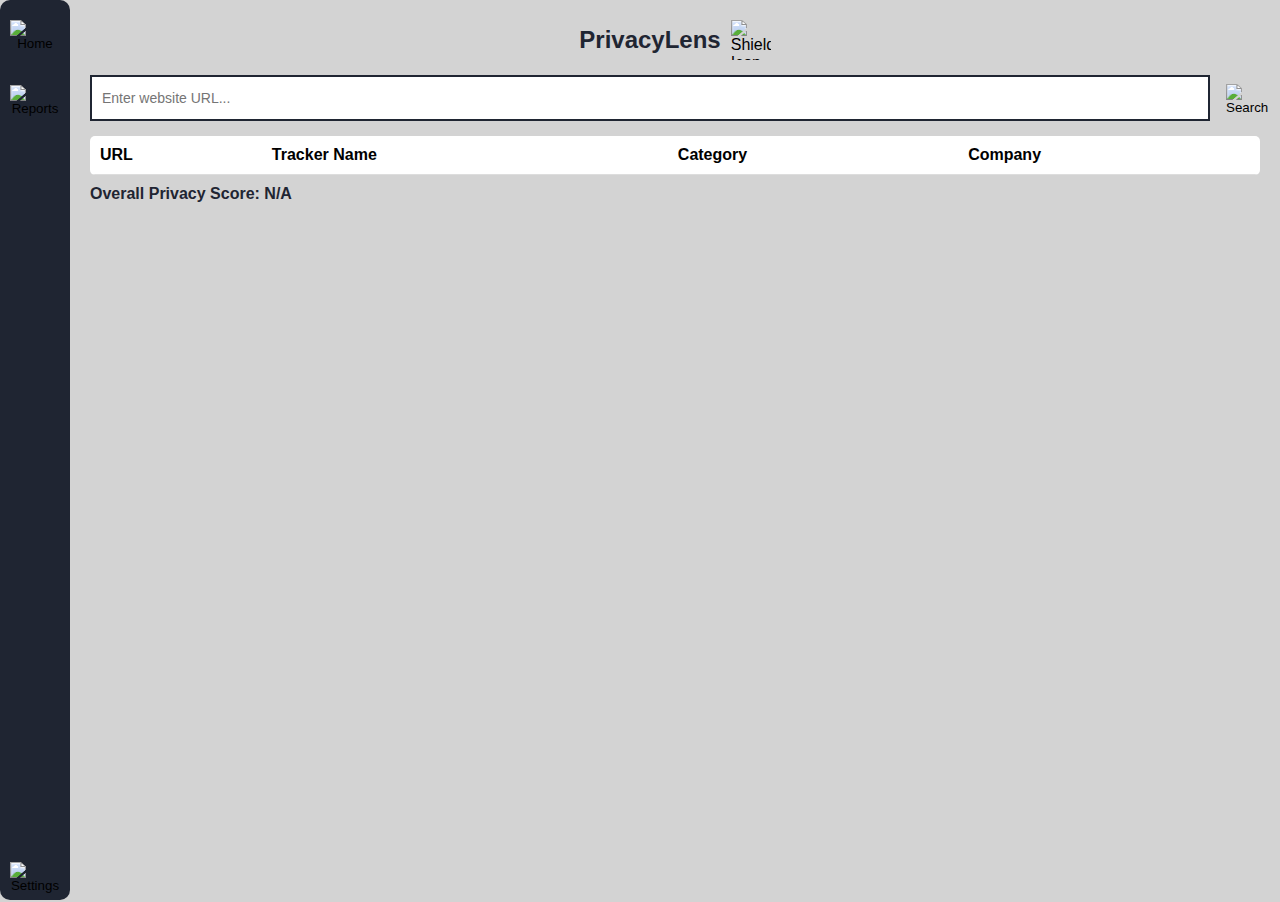
==== Index.html @ cace0777 "added home page styles and icons" ====
<!DOCTYPE html>
<html lang="en">
<head>
  <meta charset="UTF-8">
  <title>PrivacyLens</title>
  <link rel="stylesheet" href="Index.css">
</head>
<body>
  <div class="container">
    <!-- Sidebar -->
    <div class="sidebar">
      <button class="icon-btn"><img src="icons/Home.svg" alt="Home"></button>
      <button class="icon-btn"><img src="icons/Analytics.svg" alt="Reports"></button>
      <button class="icon-btn settings"><img src="icons/Settings.svg" alt="Settings"></button>
    </div>

    <!-- Main Content -->
    <div class="main-content">
      <!-- Header -->
      <div class="header">
        <h1>PrivacyLens</h1>
        <img src="icons/Shield.svg" alt="Shield Icon" class="logo">
      </div>

      <!-- Search Bar -->
      <div class="search-bar">
        <input type="text" id="urlInput" placeholder="Enter website URL...">
        <button id="scanBtn"><img src="icons/Magnifying Glass.svg" alt="Search"></button>
      </div>

      <!-- Tracker Table -->
      <table class="tracker-table">
        <thead>
          <tr>
            <th>URL</th>
            <th>Tracker Name</th>
            <th>Category</th>
            <th>Company</th>
          </tr>
        </thead>
        <tbody>
          <!-- Dynamically filled via JS -->
        </tbody>
      </table>

      <!-- Privacy Score -->
      <div class="privacy-score">Overall Privacy Score: N/A</div>
    </div>
  </div>
</body>
</html>
---- Index.css ----
body {
    margin: 0;
    font-family: 'Segoe UI', sans-serif;
    background-color: #D3D3D3;
  }
  
  .container {
    display: flex;
    height: 100vh;
  }
  
  .sidebar {
    width: 70px;
    background-color: #1F2532;
    border-radius: 10px;
    padding-top: 10px;
    display: flex;
    flex-direction: column;
    align-items: center;
    gap: 15px;
  }
  
  .icon-btn {
    background: none;
    border: none;
    padding: 0;
    width: 50px;
    height: 50px;
    cursor: pointer;
    border-radius: 5px;
  }
  
  .icon-btn:hover {
    background-color: #A9A9A9;
  }
  
  .icon-btn img {
    width: 24px;
    height: 24px;
  }
  
  .main-content {
    flex: 1;
    padding: 20px;
  }
  
  .header {
    display: flex;
    align-items: center;
    justify-content: center;
    gap: 10px;
    margin-bottom: 15px;
  }
  
  .header h1 {
    font-size: 24px;
    color: #1F2532;
    margin: 0;
  }
  
  .logo {
    width: 40px;
    height: 40px;
  }
  
  .search-bar {
    display: flex;
    align-items: center;
    gap: 10px;
    margin-bottom: 15px;
  }
  
  .search-bar input {
    flex: 1;
    padding: 6px 10px;
    font-size: 14px;
    border: 2px solid #1F2532;
    height: 30px;
  }
  
  .search-bar button {
    width: 40px;
    height: 30px;
    border: none;
    background: none;
    cursor: pointer;
    border-radius: 5px;
  }
  
  .search-bar button:hover {
    background-color: #ADD8E6;
  }
  
  .search-bar button img {
    width: 20px;
    height: 20px;
  }
  
  .tracker-table {
    width: 100%;
    border-collapse: collapse;
    background-color: #fff;
    border-radius: 5px;
    overflow: hidden;
    margin-bottom: 10px;
  }
  
  .tracker-table th,
  .tracker-table td {
    padding: 10px;
    text-align: left;
    border-bottom: 1px solid #ddd;
  }
  
  .privacy-score {
    font-weight: bold;
    color: #1F2532;
  }
  .settings{
    justify-self: flex-end;
    position: relative;
    top: 80%;
  }
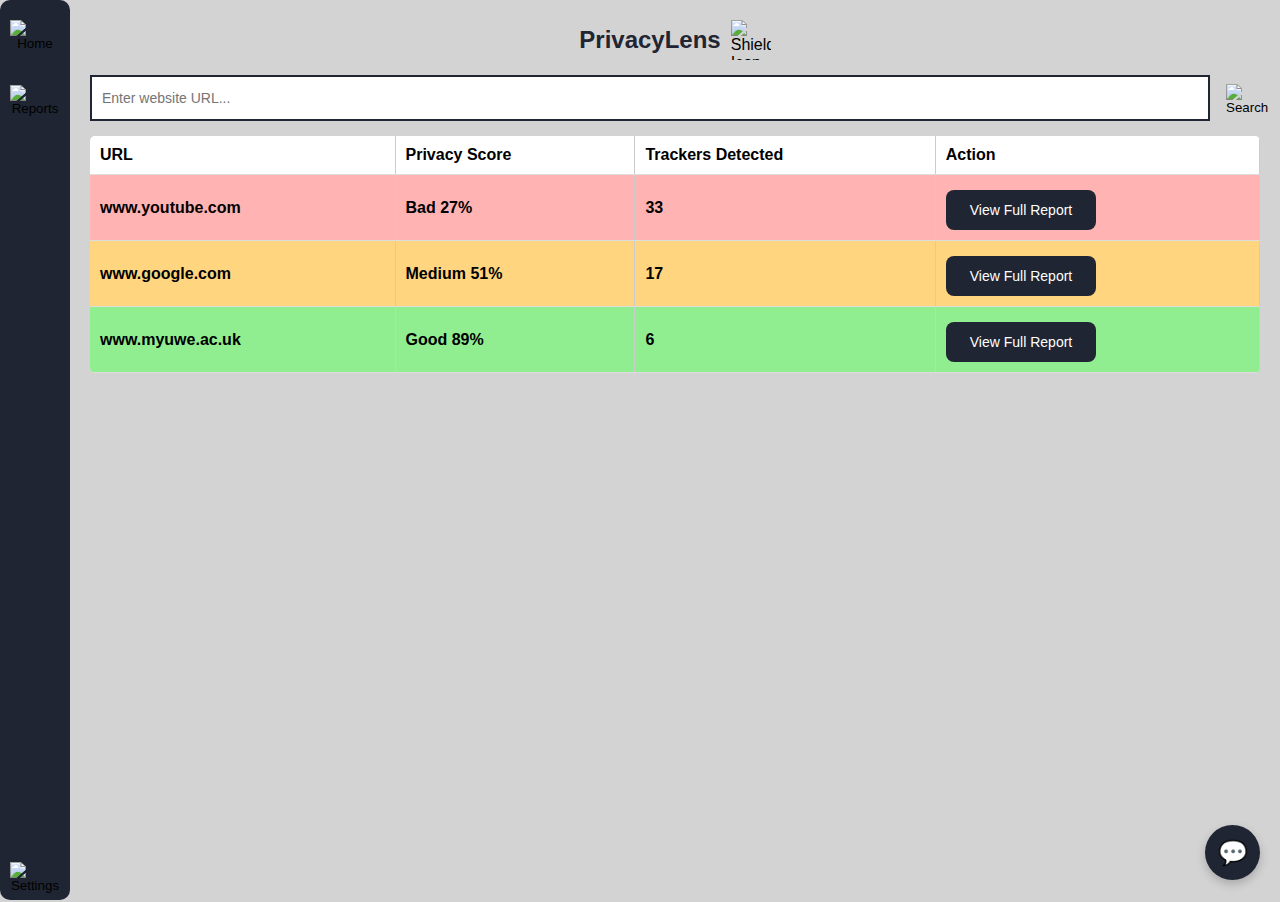
==== commit e46a9c5a: "Improved entire prototype" ====
--- a/Index.html
+++ b/Index.html
@@ -9,9 +9,12 @@
   <div class="container">
     <!-- Sidebar -->
     <div class="sidebar">
-      <button class="icon-btn"><img src="icons/Home.svg" alt="Home"></button>
-      <button class="icon-btn"><img src="icons/Analytics.svg" alt="Reports"></button>
-      <button class="icon-btn settings"><img src="icons/Settings.svg" alt="Settings"></button>
+      <!-- Home button -->
+      <button class="icon-btn"><img src="icons/Home.svg" alt="Home" onclick="window.location.href='Index.html';"></button>
+      <!-- Reports button -->
+      <button class="icon-btn"><img src="icons/Analytics.svg" alt="Reports" onclick="window.location.href='Reports.html';"></button>
+      <!-- Settings button -->
+      <button class="icon-btn settings"><img src="icons/Settings.svg" alt="Settings" onclick="window.location.href='Settings.html';"></button>
     </div>
 
     <!-- Main Content -->
@@ -33,19 +36,70 @@
         <thead>
           <tr>
             <th>URL</th>
-            <th>Tracker Name</th>
-            <th>Category</th>
-            <th>Company</th>
+            <th>Privacy Score</th>
+            <th>Trackers Detected</th>
+            <th>Action</th>
           </tr>
         </thead>
         <tbody>
-          <!-- Dynamically filled via JS -->
+          <tr class="bad">
+            <td>www.youtube.com</td>
+            <td>Bad 27%</td>
+            <td>33</td>
+            <td><a href="report.html" class="view-report-btn">View Full Report</a></td>
+          </tr>
+          <tr class="medium">
+            <td>www.google.com</td>
+            <td>Medium 51%</td>
+            <td>17</td>
+            <td><a href="report.html" class="view-report-btn">View Full Report</a></td>
+          </tr>
+          <tr class="good">
+            <td>www.myuwe.ac.uk</td>
+            <td>Good 89%</td>
+            <td>6</td>
+            <td><a href="report.html" class="view-report-btn">View Full Report</a></td>
+          </tr>
         </tbody>
       </table>
 
-      <!-- Privacy Score -->
-      <div class="privacy-score">Overall Privacy Score: N/A</div>
+      <!-- Floating Chat Button -->
+      <div class="chat-widget">
+        <button id="chat-toggle" class="chat-button">
+          💬
+        </button>
+
+        <!-- Hidden Chat Box -->
+        <div id="chat-box" class="chat-box">
+          <div class="chat-header">
+            <span>PrivacyLens Assistant</span>
+            <button id="chat-close">✖</button>
+          </div>
+          <div class="chat-messages">
+            <p class="bot-msg">Hi! Need help understanding your privacy scan?</p>
+            <p class = "bot-msg">Or maybe you just want some tips on how to stay safe online?</p>
+          </div>
+          <div class="chat-input">
+            <input type="text" placeholder="Type a message...">
+            <button>Send</button>
+          </div>
+        </div>
+      </div>
     </div>
   </div>
+
+  <script>
+    const chatToggle = document.getElementById("chat-toggle");
+    const chatBox = document.getElementById("chat-box");
+    const closeChat = document.getElementById("chat-close");
+
+    chatToggle.addEventListener("click", () => {
+      chatBox.style.display = chatBox.style.display === "flex" ? "none" : "flex";
+    });
+
+    closeChat.addEventListener("click", () => {
+      chatBox.style.display = "none";
+    });
+  </script>
 </body>
 </html>--- a/Index.css
+++ b/Index.css
@@ -1,15 +1,16 @@
+/* Base styles */
 body {
     margin: 0;
     font-family: 'Segoe UI', sans-serif;
     background-color: #D3D3D3;
-  }
-  
-  .container {
+}
+
+.container {
     display: flex;
     height: 100vh;
-  }
-  
-  .sidebar {
+}
+
+.sidebar {
     width: 70px;
     background-color: #1F2532;
     border-radius: 10px;
@@ -18,9 +19,9 @@
     flex-direction: column;
     align-items: center;
     gap: 15px;
-  }
-  
-  .icon-btn {
+}
+
+.icon-btn {
     background: none;
     border: none;
     padding: 0;
@@ -28,96 +29,325 @@
     height: 50px;
     cursor: pointer;
     border-radius: 5px;
-  }
-  
-  .icon-btn:hover {
+}
+
+.icon-btn:hover {
     background-color: #A9A9A9;
-  }
-  
-  .icon-btn img {
-    width: 24px;
-    height: 24px;
-  }
-  
-  .main-content {
+}
+
+.icon-btn img {
+    width: 50px;
+    height: 50px;
+}
+
+.main-content {
     flex: 1;
     padding: 20px;
-  }
-  
-  .header {
+    overflow: hidden;
+}
+
+.header {
     display: flex;
     align-items: center;
     justify-content: center;
     gap: 10px;
     margin-bottom: 15px;
-  }
-  
-  .header h1 {
+}
+
+.header h1 {
     font-size: 24px;
     color: #1F2532;
     margin: 0;
-  }
-  
-  .logo {
+}
+
+.logo {
     width: 40px;
     height: 40px;
-  }
-  
-  .search-bar {
+}
+
+.search-bar {
     display: flex;
     align-items: center;
     gap: 10px;
     margin-bottom: 15px;
-  }
-  
-  .search-bar input {
+}
+
+.search-bar input {
     flex: 1;
     padding: 6px 10px;
     font-size: 14px;
     border: 2px solid #1F2532;
     height: 30px;
-  }
-  
-  .search-bar button {
+}
+
+.search-bar button {
     width: 40px;
     height: 30px;
     border: none;
     background: none;
     cursor: pointer;
     border-radius: 5px;
-  }
-  
-  .search-bar button:hover {
+}
+
+.search-bar button:hover {
     background-color: #ADD8E6;
-  }
-  
-  .search-bar button img {
+}
+
+.search-bar button img {
     width: 20px;
     height: 20px;
-  }
-  
-  .tracker-table {
+}
+
+.tracker-table {
     width: 100%;
     border-collapse: collapse;
     background-color: #fff;
     border-radius: 5px;
     overflow: hidden;
     margin-bottom: 10px;
-  }
-  
-  .tracker-table th,
-  .tracker-table td {
+}
+
+.tracker-table th,
+.tracker-table td {
     padding: 10px;
     text-align: left;
     border-bottom: 1px solid #ddd;
-  }
-  
-  .privacy-score {
+}
+
+.privacy-score {
     font-weight: bold;
     color: #1F2532;
-  }
-  .settings{
+}
+
+.settings {
     justify-self: flex-end;
     position: relative;
     top: 80%;
-  }+}
+
+.tracker-table th,
+.tracker-table td {
+    border-right: 1px solid #ccc;  /* Right-side column border */
+    padding: 10px;
+    text-align: left;
+}
+
+.view-report-btn {
+    display: inline-block;
+    padding: 12px 24px;
+    background-color: #1F2532;
+    color: white;
+    text-decoration: none;
+    font-weight: 500;
+    font-size: 14px;
+    border-radius: 8px;
+    transition: background-color 0.3s ease, transform 0.2s ease;
+    margin-top: 5px;
+}
+
+.view-report-btn:hover {
+    background-color: #333C4D;
+    transform: scale(1.03);
+}
+
+.tracker-table .bad {
+    background-color: #FFB3B3;
+}
+
+.tracker-table {
+    font-weight: bold;
+}
+
+.tracker-table .medium {
+    background-color: #FFD580;
+}
+
+.tracker-table .good {
+    background-color: #90EE90;
+}
+
+/* Chat widget container */
+.chat-widget {
+    position: fixed;
+    bottom: 20px;
+    right: 20px;
+    z-index: 1000;
+}
+
+/* Floating chat icon button */
+.chat-button {
+    width: 55px;
+    height: 55px;
+    border-radius: 50%;
+    background-color: #1F2532;
+    color: white;
+    font-size: 24px;
+    border: none;
+    cursor: pointer;
+    box-shadow: 0 4px 10px rgba(0, 0, 0, 0.2);
+    transition: background-color 0.3s;
+}
+
+.chat-button:hover {
+    background-color: #333C4D;
+}
+
+/* Chat box container */
+.chat-box {
+    display: none;
+    width: 300px;
+    background-color: white;
+    border-radius: 10px;
+    box-shadow: 0 8px 20px rgba(0, 0, 0, 0.2);
+    overflow: hidden;
+    flex-direction: column;
+    position: absolute;
+    bottom: 70px;
+    right: 0;
+}
+
+/* Chat box header */
+.chat-header {
+    background-color: #1F2532;
+    color: white;
+    padding: 10px;
+    display: flex;
+    justify-content: space-between;
+    align-items: center;
+    font-size: 14px;
+}
+
+/* Chat content area */
+.chat-messages {
+    padding: 10px;
+    height: 150px;
+    overflow-y: auto;
+    font-size: 14px;
+}
+
+.bot-msg {
+    background-color: #f0f0f0;
+    padding: 8px;
+    border-radius: 6px;
+    margin-bottom: 8px;
+    max-width: 85%;
+}
+
+/* Chat input area */
+.chat-input {
+    display: flex;
+    border-top: 1px solid #ddd;
+}
+
+.chat-input input {
+    flex: 1;
+    padding: 10px;
+    border: none;
+    font-size: 14px;
+}
+
+.chat-input button {
+    padding: 10px;
+    background-color: #1F2532;
+    color: white;
+    border: none;
+    cursor: pointer;
+    font-size: 14px;
+}
+
+.chat-input button:hover {
+    background-color: #333C4D;
+}
+
+/* Media queries for responsiveness */
+@media (max-width: 768px) {
+    .container {
+        flex-direction: column;
+    }
+
+    .sidebar {
+        width: 100%;
+        height: auto;
+        flex-direction: row;
+        justify-content: space-around;
+        padding: 10px 0;
+    }
+    .settings{
+        position: static;
+    }
+    .icon-btn {
+        width: 40px;
+        height: 40px;
+    }
+
+    .icon-btn img {
+        width: 40px;
+        height: 40px;
+    }
+
+    .main-content {
+        padding: 10px;
+    }
+
+    .header h1 {
+        font-size: 20px;
+    }
+
+    .search-bar input {
+        font-size: 12px;
+    }
+
+    .search-bar button {
+        width: 30px;
+        height: 25px;
+    }
+
+    .tracker-table th,
+    .tracker-table td {
+        padding: 8px;
+    }
+
+    .view-report-btn {
+        padding: 10px 20px;
+        font-size: 12px;
+    }
+
+    .chat-box {
+        width: 100%;
+        bottom: 60px;
+        right: 0;
+    }
+
+    .chat-messages {
+        height: 100px;
+    }
+}
+
+@media (max-width: 480px) {
+    .header h1 {
+        font-size: 18px;
+    }
+
+    .search-bar input {
+        font-size: 10px;
+    }
+
+    .search-bar button {
+        width: 25px;
+        height: 20px;
+    }
+
+    .tracker-table th,
+    .tracker-table td {
+        padding: 6px;
+    }
+
+    .view-report-btn {
+        padding: 8px 16px;
+        font-size: 10px;
+    }
+
+    .chat-messages {
+        height: 80px;
+    }
+}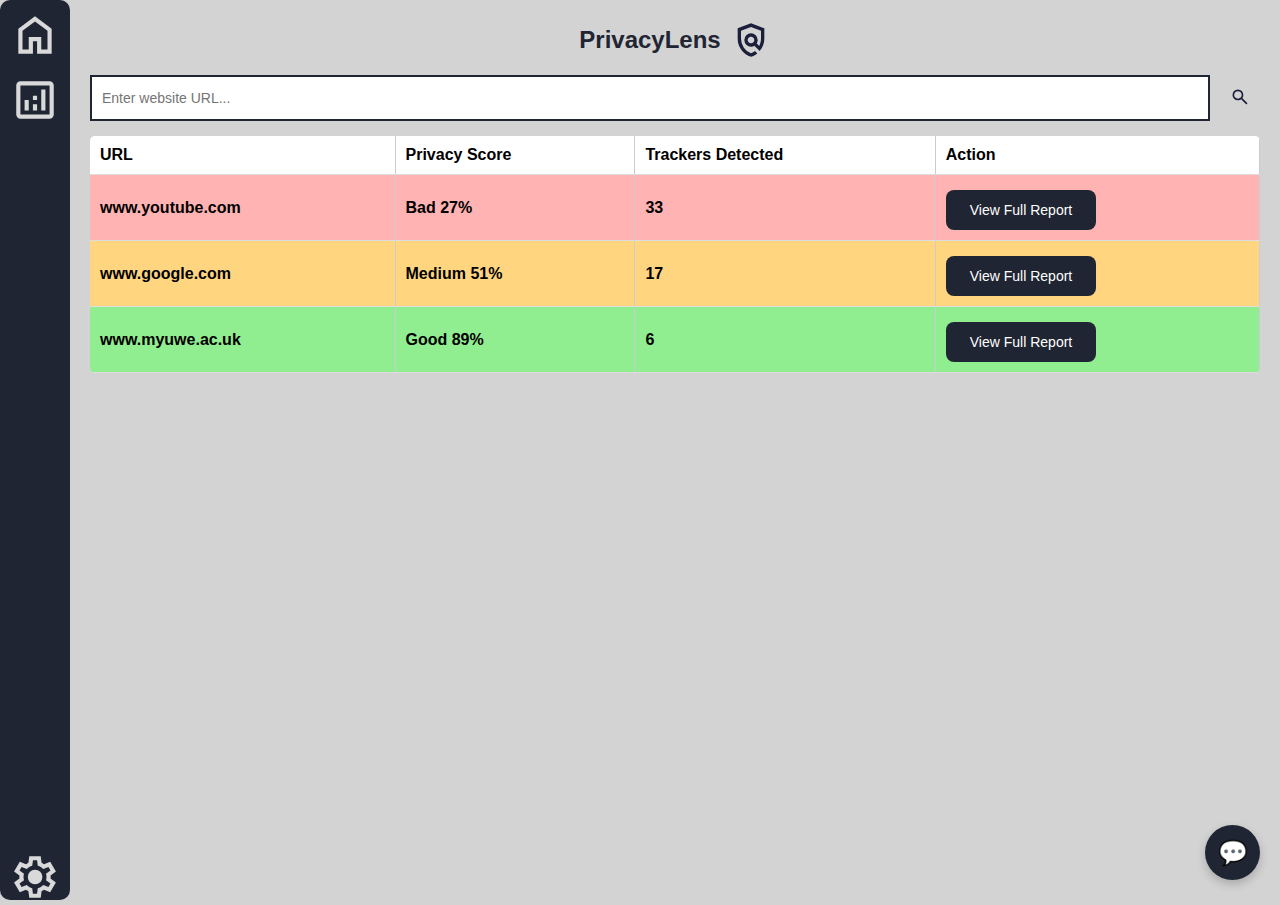
==== commit b4d1edcb: "fixed file paths" ====
--- a/Index.html
+++ b/Index.html
@@ -10,11 +10,11 @@
     <!-- Sidebar -->
     <div class="sidebar">
       <!-- Home button -->
-      <button class="icon-btn"><img src="icons/Home.svg" alt="Home" onclick="window.location.href='Index.html';"></button>
+      <button class="icon-btn"><img src="Icons/Home.svg" alt="Home" onclick="window.location.href='Index.html';"></button>
       <!-- Reports button -->
-      <button class="icon-btn"><img src="icons/Analytics.svg" alt="Reports" onclick="window.location.href='Reports.html';"></button>
+      <button class="icon-btn"><img src="Icons/Analytics.svg" alt="Reports" onclick="window.location.href='Reports.html';"></button>
       <!-- Settings button -->
-      <button class="icon-btn settings"><img src="icons/Settings.svg" alt="Settings" onclick="window.location.href='Settings.html';"></button>
+      <button class="icon-btn settings"><img src="Icons/Settings.svg" alt="Settings" onclick="window.location.href='Settings.html';"></button>
     </div>
 
     <!-- Main Content -->
@@ -22,13 +22,13 @@
       <!-- Header -->
       <div class="header">
         <h1>PrivacyLens</h1>
-        <img src="icons/Shield.svg" alt="Shield Icon" class="logo">
+        <img src="Icons/Shield.svg" alt="Shield Icon" class="logo">
       </div>
 
       <!-- Search Bar -->
       <div class="search-bar">
         <input type="text" id="urlInput" placeholder="Enter website URL...">
-        <button id="scanBtn"><img src="icons/Magnifying Glass.svg" alt="Search"></button>
+        <button id="scanBtn"><img src="Icons/Magnifying Glass.svg" alt="Search"></button>
       </div>
 
       <!-- Tracker Table -->
